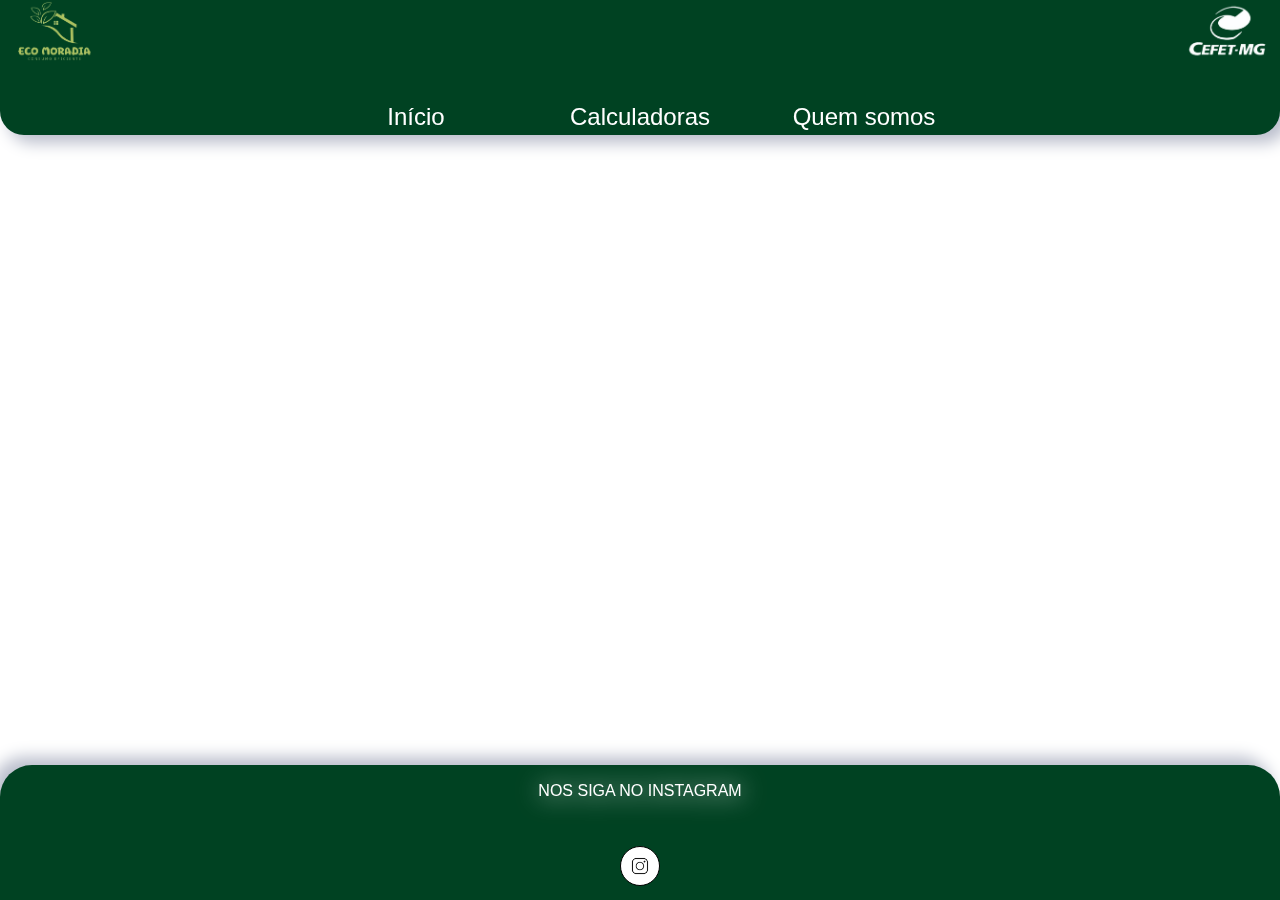
==== agua.html @ ac03b43c "Colocando o site do TS" ====
<!DOCTYPE html>
<html lang="pt-br">
<head>
    <meta charset="UTF-8">
    <meta name="viewport" content="width=device-width, initial-scale=1.0">
    <title>Consumo de água</title>
    <meta name="theme-color" content="#004222">
    <link type="text/css" rel="stylesheet" href="bootstrap/css/bootstrap.css">
    <link rel="stylesheet" href="agua/agua.css">
    <link rel="shortcut icon" href="imagens/logo_eco.png" type="image/png">
</head>
<body>
    <div id="conteiner">
        <div id="cabecalho">
            <div id="superior">
                <div class="logos"><a href="index.html"><img src="imagens/logo_eco.png" alt="ECO"></a></div>
                <div class="logos"><a href="https://www.timoteo.cefetmg.br" target="_blank"><img src="imagens/logo_cefet.png" alt="CEFET"></a></div>
            </div>
            <div id="inferior">
                <div class="links"><a href="index.html"><button><span>Início</span></button></a></div>
                <div class="links"><a href="calculadoras.html"><button><span>Calculadoras</span></button></a></div>
                <div class="links"><a href="participantes.html"><button><span>Quem somos</span></button></a></div>
            </div>
        </div>
        <div id="corpo"></div>
        <div id="rodape">
            <div id="titulo">
                <p>NOS SIGA NO INSTAGRAM</p>
            </div> 
            <div id="redessociais">
                <div id="instagram">
                    <a href="#" target="_blank"><img src="imagens/instagram.png" alt="IG"></a>
                </div>
            </div>
        </div>
    </div>
    <script type="text/javascript" src="bootstrap/js/jquery.js"></script>
    <script type="text/javascript" src="bootstrap/js/bootstrap.js"></script>
    <script type="text/javascript" src="agua/agua.js"></script>
</body>
</html>
---- agua/agua.css ----
*{
    margin: 0px;
    padding: 0px;
    font-family: Arial, Helvetica, sans-serif;
}

body{
    font-size: 20px;
}

#conteiner{
    grid-area: conteiner;
    display: grid;
    grid-template-areas:"cabecalho"
                        "corpo"
                        "rodape";
    grid-template-columns: 100%;
    grid-template-rows: 15vh 70vh 15vh;
}

#cabecalho{
    grid-area: cabecalho;
    display: flex;
    flex-direction: column;
    background-color: #004222;
    box-shadow: 0.5rem 0.5rem 1rem #babecc,
                -0.5rem -0.5rem 1rem #ffffff;
    border-radius: 0rem 0rem 1.5rem 1.5rem;
    position: fixed;
    top: 0;
    width: 100%;
    z-index: 100;
}

#superior{
    display: flex;
    height: 10vh;
    justify-content: space-between;
}

#inferior{
    display: flex;
    height: 5vh;
    justify-content: center;
    align-items: end;
}


.logos img{
    width: auto;
    height: 4rem;
}

#inferior button{
    border: none;
    background-color: #004222;
    color: #ffffff;
    width: 10rem;
    font-size: 1.5rem;
}

.links{
    padding-left: 2rem;
    padding-right: 2rem;
}

#inferior button:focus{
    outline: none;
    border-bottom: 0.15rem solid white;
}

#inferior span:hover{
    filter: drop-shadow(0.1rem 0.1rem 0.75rem white);
}

#rodape{
    display: flex;
    flex-direction: column;
    grid-area: rodape;
    background-color: #004222;
    box-shadow: -0.5rem -0.5rem 1rem #babecc,
                0.5rem 0.5rem 1rem #ffffff;
    border-radius: 2rem 2rem 0rem 0rem;
    justify-content: space-around;
}

#titulo{
    display: flex;
    color: white;
    justify-content: center;
    filter: drop-shadow(0.1rem 0.1rem 0.75rem white);
    font-size: 1rem;
    height: 30%;
}

#redessociais{
    display: flex;
    justify-content: center;
    justify-content: space-around;
    align-items: center;
}

#redessociais img{
    width: 2.5rem;
    border: 0.1rem solid black;
    padding: 0.5rem;
    border-radius: 5rem;
    background-color: white;
}

#redessociais #instagram img:hover{
    background: rgb(77,4,133);
    background: linear-gradient(336deg, rgba(77,4,133,1) 0%, rgba(209,0,0,1) 67%, rgba(252,176,69,1) 100%);
}
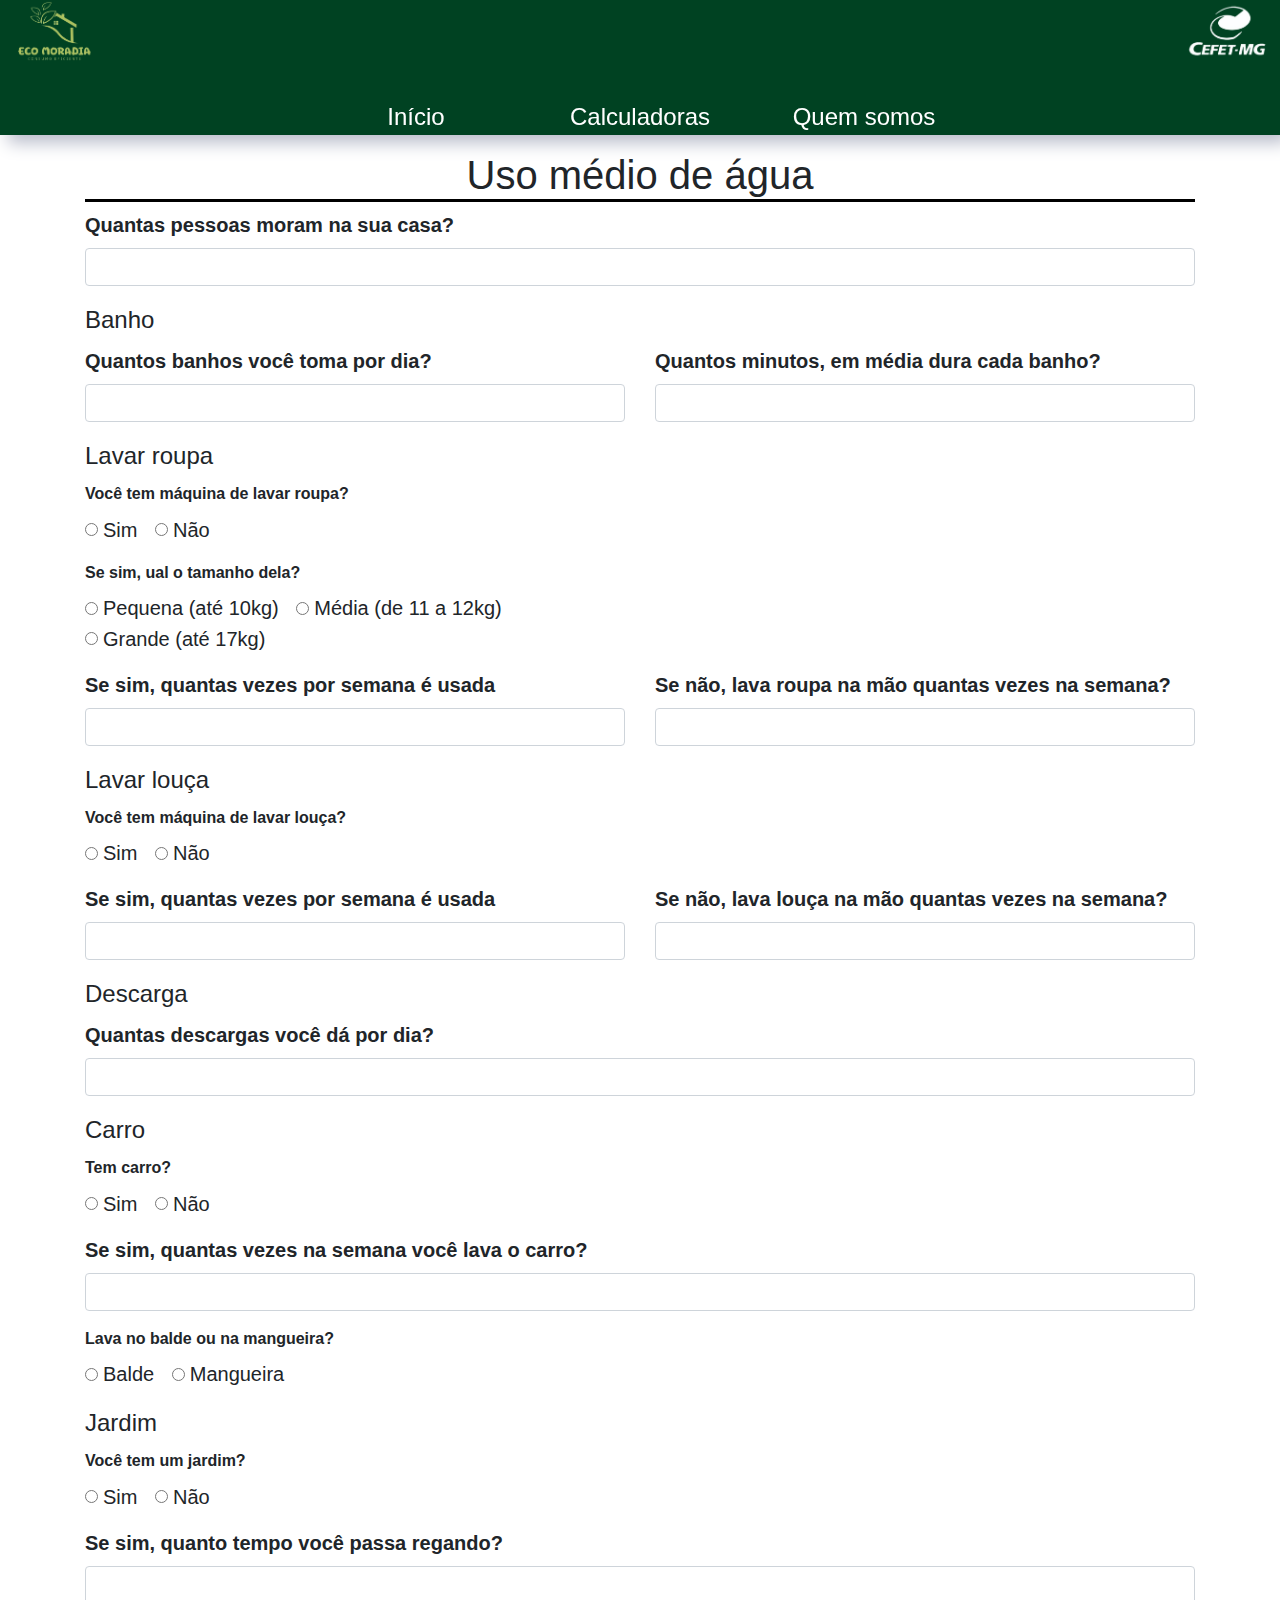
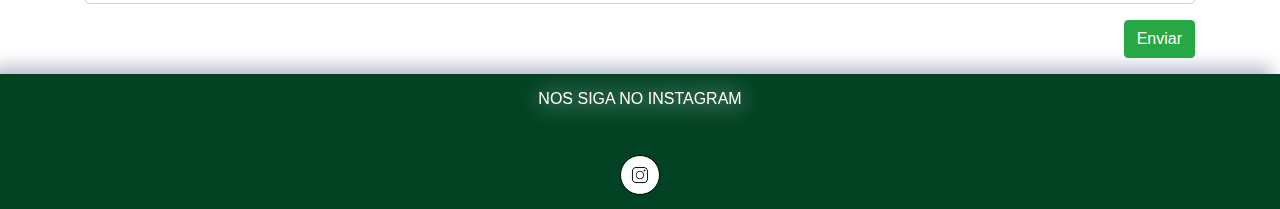
==== commit 6ed6ceb7: "Finalização do site" ====
--- a/agua.html
+++ b/agua.html
@@ -22,14 +22,184 @@
                 <div class="links"><a href="participantes.html"><button><span>Quem somos</span></button></a></div>
             </div>
         </div>
-        <div id="corpo"></div>
+        <div id="corpo">
+            <div class="container">
+                <div id="calc">
+                    <h1>Uso médio de água</h1>
+                </div>
+                <form action="#" method="post">
+                    <div class="row form-group">
+                        <div class="col-md-12">
+                            <label for="ndepessoas"><b>Quantas pessoas moram na sua casa?</b></label>
+                            <input type="number" name="ndepessoas" class="form-control" id="ndepessoas" required>
+                        </div>
+                    </div>
+                    <fieldset>
+                        <legend>Banho</legend>
+                        <div class="row form-group">
+                            <div class="col-md-6">
+                                <label for="quanbanhos"><b>Quantos banhos você toma por dia?</b></label>
+                                <input type="number" name="quanbanhos" class="form-control" id="quanbanhos" required>
+                            </div>
+                            <div class="col-md-6">
+                                <label for="duracaobanho"><b>Quantos minutos, em média dura cada banho?</b></label>
+                                <input type="number" name="duracaobanho" class="form-control" id="duracaobanho" required>
+                            </div>
+                        </div>
+                    </fieldset>
+                    <fieldset>
+                        <legend>Lavar roupa</legend>
+                        <legend class="menor">Você tem máquina de lavar roupa?</legend>
+                        <div class="row form-group">
+                            <div class="col-md-6">
+                                <div class="form-check form-check-inline">
+                                    <input type="radio" id="maqsim" name="maquina" class="form-check-input" value="1">
+                                    <label for="maqsim" class="form-check-label">Sim</label>
+                                </div>
+                                <div class="form-check form-check-inline">
+                                    <input type="radio" id="maqnao" name="maquina" class="form-check-input" value="2">
+                                    <label for="maqnao" class="form-check-label">Não</label>
+                                </div>
+                            </div>
+                        </div>
+                        <legend class="menor">Se sim, ual o tamanho dela?</legend>
+                        <div class="row form-group">
+                            <div class="col-md-6">
+                                <div class="form-check form-check-inline">
+                                    <input type="radio" id="pequena" name="tamanhomaq" class="form-check-input" value="1">
+                                    <label for="pequena" class="form-check-label">Pequena (até 10kg)</label>
+                                </div>
+                                <div class="form-check form-check-inline">
+                                    <input type="radio" id="media" name="tamanhomaq" class="form-check-input" value="2">
+                                    <label for="media" class="form-check-label">Média (de 11 a 12kg)</label>
+                                </div>
+                                <div class="form-check form-check-inline">
+                                    <input type="radio" id="grande" name="tamanhomaq" class="form-check-input" value="2">
+                                    <label for="grande" class="form-check-label">Grande (até 17kg)</label>
+                                </div>
+                            </div>
+                        </div>
+                        <div class="row form-group">
+                            <div class="col-md-6">
+                                <label for="quanmaquina"><b>Se sim, quantas vezes por semana é usada</b></label>
+                                <input type="number" name="quanbanhos" class="form-control" id="quanbanhos">
+                            </div>
+                            <div class="col-md-6">
+                                <label for="roupamão"><b>Se não, lava roupa na mão quantas vezes na semana?</b></label>
+                                <input type="number" name="roupamão" class="form-control" id="roupamão">
+                            </div>
+                        </div>
+                    </fieldset>
+                    <fieldset>
+                        <legend>Lavar louça</legend>
+                        <legend class="menor">Você tem máquina de lavar louça?</legend>
+                        <div class="row form-group">
+                            <div class="col-md-6">
+                                <div class="form-check form-check-inline">
+                                    <input type="radio" id="lousim" name="maquinadel" class="form-check-input" value="1">
+                                    <label for="lousim" class="form-check-label">Sim</label>
+                                </div>
+                                <div class="form-check form-check-inline">
+                                    <input type="radio" id="lounao" name="maquinadel" class="form-check-input" value="2">
+                                    <label for="lounao" class="form-check-label">Não</label>
+                                </div>
+                            </div>
+                        </div>
+                        <div class="row form-group">
+                            <div class="col-md-6">
+                                <label for="quanlouca"><b>Se sim, quantas vezes por semana é usada</b></label>
+                                <input type="number" name="quanlouca" class="form-control" id="quanlouca">
+                            </div>
+                            <div class="col-md-6">
+                                <label for="loucaamão"><b>Se não, lava louça na mão quantas vezes na semana?</b></label>
+                                <input type="number" name="loucaamão" class="form-control" id="loucaamão">
+                            </div>
+                        </div>
+                    </fieldset>
+                    <fieldset>
+                        <legend>Descarga</legend>
+                        <div class="row form-group">
+                            <div class="col-md-12">
+                                <label for="descargas"><b>Quantas descargas você dá por dia?</b></label>
+                                <input type="number" name="descargas" class="form-control" id="descargas" required>
+                            </div>
+                        </div>
+                    </fieldset>
+                    <fieldset>
+                        <legend>Carro</legend>
+                        <legend class="menor">Tem carro?</legend>
+                        <div class="row form-group">
+                            <div class="col-md-6">
+                                <div class="form-check form-check-inline">
+                                    <input type="radio" id="temcarrosim" name="temcarro" class="form-check-input" value="1">
+                                    <label for="temcarrosim" class="form-check-label">Sim</label>
+                                </div>
+                                <div class="form-check form-check-inline">
+                                    <input type="radio" id="temcarronao" name="temcarro" class="form-check-input" value="2">
+                                    <label for="temcarronao" class="form-check-label">Não</label>
+                                </div>
+                            </div>
+                        </div>
+                    </fieldset>
+                        <div class="row form-group">
+                            <div class="col-md-12">
+                                <label for="carro"><b>Se sim, quantas vezes na semana você lava o carro?</b></label>
+                                <input type="number" name="carro" class="form-control" id="carro" required>
+                            </div>
+                        </div>
+                        <legend class="menor">Lava no balde ou na mangueira?</legend>
+                        <div class="row form-group">
+                            <div class="col-md-6">
+                                <div class="form-check form-check-inline">
+                                    <input type="radio" id="balde" name="lavacarro" class="form-check-input" value="Balde">
+                                    <label for="balde" class="form-check-label">Balde</label>
+                                </div>
+                                <div class="form-check form-check-inline">
+                                    <input type="radio" id="mangueira" name="lavacarro" class="form-check-input" value="Mangueira">
+                                    <label for="mangueira" class="form-check-label">Mangueira</label>
+                                </div>
+                            </div>
+                        </div>
+                    </fieldset>
+                    <fieldset>
+                        <legend>Jardim</legend>
+                        <legend class="menor">Você tem um jardim?</legend>
+                        <div class="row form-group">
+                            <div class="col-md-6">
+                                <div class="form-check form-check-inline">
+                                    <input type="radio" id="jarsim" name="jardim" class="form-check-input" value="1">
+                                    <label for="jarsim" class="form-check-label">Sim</label>
+                                </div>
+                                <div class="form-check form-check-inline">
+                                    <input type="radio" id="jarnao" name="jardim" class="form-check-input" value="2">
+                                    <label for="jarnao" class="form-check-label">Não</label>
+                                </div>
+                            </div>
+                        </div>
+                        <div class="row form-group">
+                            <div class="col-md-12">
+                                <label for="regar"><b>Se sim, quanto tempo você passa regando?</b></label>
+                                <input type="number" name="regar" class="form-control" id="regar">
+                            </div>
+                        </div>
+                    </fieldset>
+                    <div class="row form-group">
+                        <div class="col-md-12">
+                            <div class="float-right">
+                                <button type="button" class="btn btn-success">Enviar</button>
+                            </div>
+                        </div>
+                    </div>
+                </form>
+            </div> 
+        </div>
         <div id="rodape">
             <div id="titulo">
                 <p>NOS SIGA NO INSTAGRAM</p>
             </div> 
             <div id="redessociais">
                 <div id="instagram">
-                    <a href="#" target="_blank"><img src="imagens/instagram.png" alt="IG"></a>
+                    <a href="https://www.instagram.com/eco_moradia/?utm_source=ig_web_button_share_sheet" target="_blank"><img src="imagens/instagram.png" alt="IG"></a>
                 </div>
             </div>
         </div>
--- a/agua/agua.css
+++ b/agua/agua.css
@@ -15,7 +15,7 @@
                         "corpo"
                         "rodape";
     grid-template-columns: 100%;
-    grid-template-rows: 15vh 70vh 15vh;
+    grid-template-rows: 15vh auto 15vh;
 }
 
 #cabecalho{
@@ -25,7 +25,6 @@
     background-color: #004222;
     box-shadow: 0.5rem 0.5rem 1rem #babecc,
                 -0.5rem -0.5rem 1rem #ffffff;
-    border-radius: 0rem 0rem 1.5rem 1.5rem;
     position: fixed;
     top: 0;
     width: 100%;
@@ -36,6 +35,7 @@
     display: flex;
     height: 10vh;
     justify-content: space-between;
+    align-items: start;
 }
 
 #inferior{
@@ -73,6 +73,22 @@
     filter: drop-shadow(0.1rem 0.1rem 0.75rem white);
 }
 
+#corpo{
+    grid-area: corpo;
+    display: flex;
+}
+
+#calc h1{
+    border-bottom: 0.2rem black solid;
+    text-align: center;
+    padding-top: 1rem;
+}
+
+.menor{
+    font-size: 1rem;
+    font-weight: bold;
+}
+
 #rodape{
     display: flex;
     flex-direction: column;
@@ -80,7 +96,6 @@
     background-color: #004222;
     box-shadow: -0.5rem -0.5rem 1rem #babecc,
                 0.5rem 0.5rem 1rem #ffffff;
-    border-radius: 2rem 2rem 0rem 0rem;
     justify-content: space-around;
 }
 
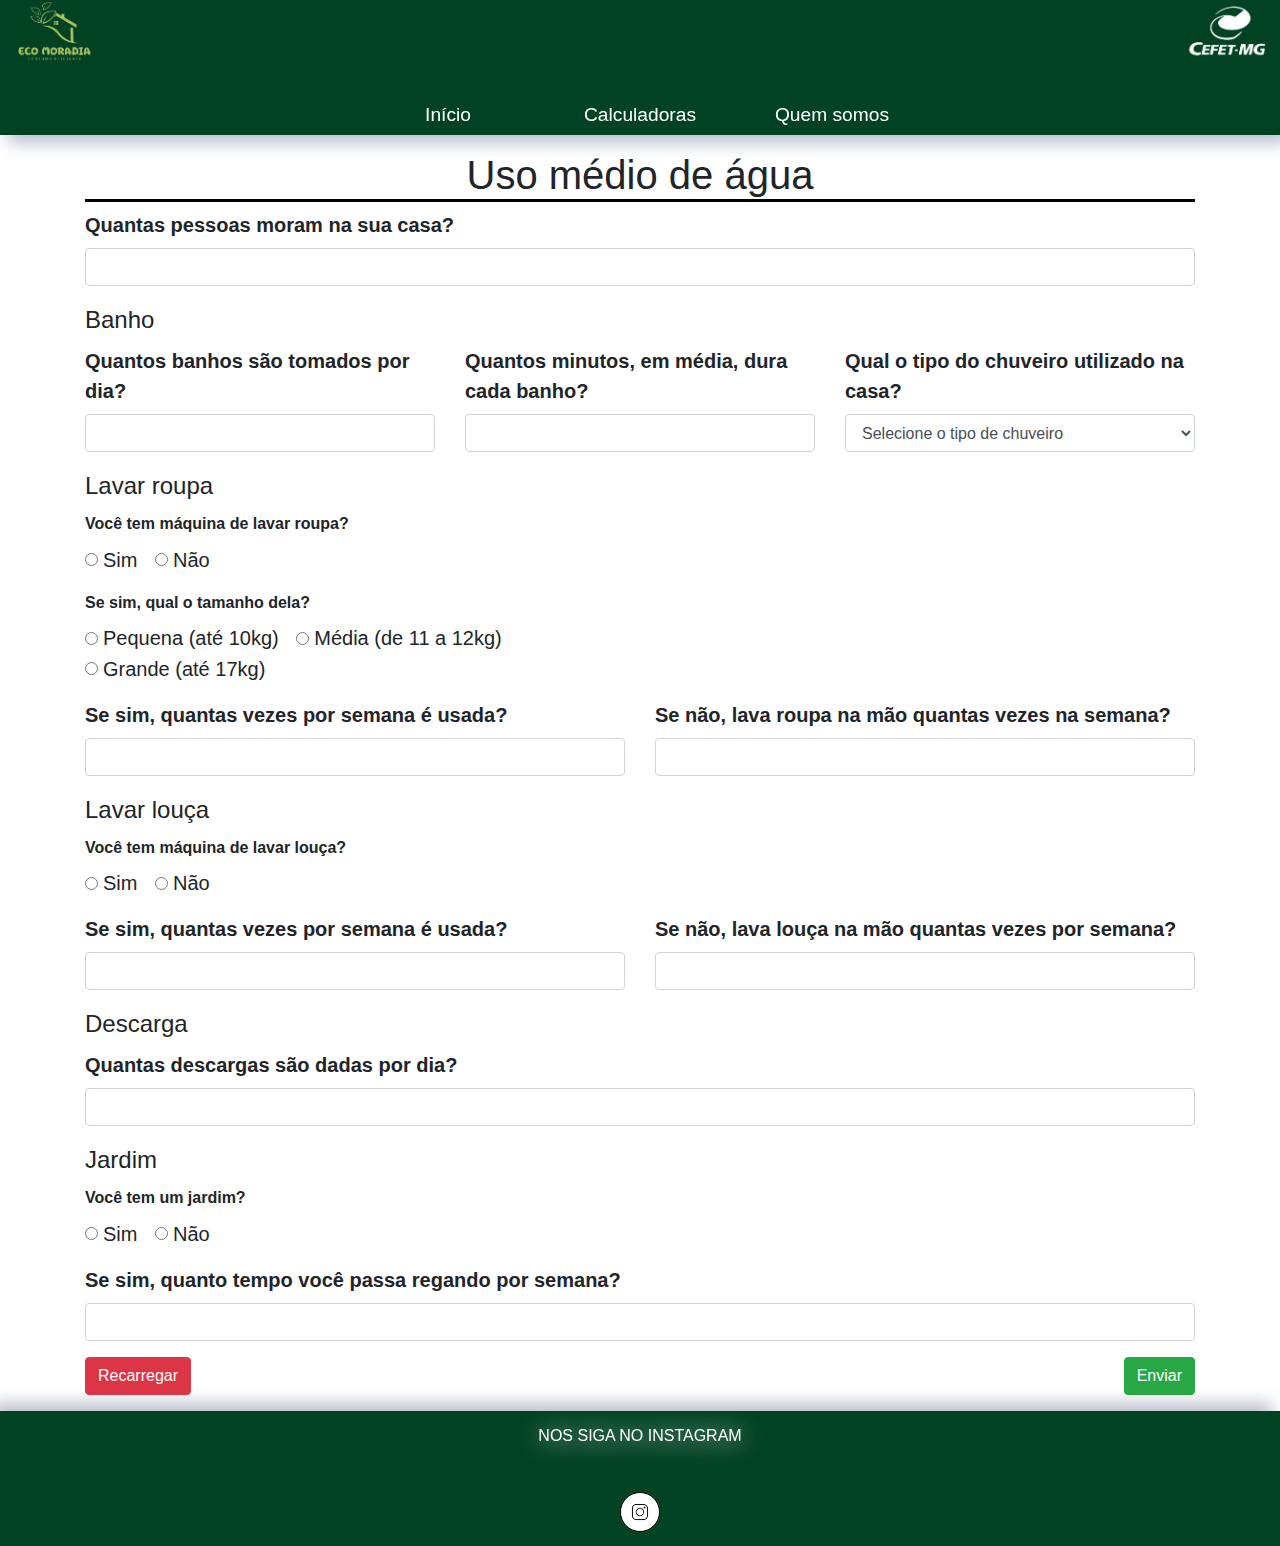
==== commit 1150ecb6: "O fim de tudo..." ====
--- a/agua.html
+++ b/agua.html
@@ -1,5 +1,6 @@
 <!DOCTYPE html>
 <html lang="pt-br">
+
 <head>
     <meta charset="UTF-8">
     <meta name="viewport" content="width=device-width, initial-scale=1.0">
@@ -9,12 +10,14 @@
     <link rel="stylesheet" href="agua/agua.css">
     <link rel="shortcut icon" href="imagens/logo_eco.png" type="image/png">
 </head>
+
 <body>
     <div id="conteiner">
         <div id="cabecalho">
             <div id="superior">
                 <div class="logos"><a href="index.html"><img src="imagens/logo_eco.png" alt="ECO"></a></div>
-                <div class="logos"><a href="https://www.timoteo.cefetmg.br" target="_blank"><img src="imagens/logo_cefet.png" alt="CEFET"></a></div>
+                <div class="logos"><a href="https://www.timoteo.cefetmg.br" target="_blank"><img
+                            src="imagens/logo_cefet.png" alt="CEFET"></a></div>
             </div>
             <div id="inferior">
                 <div class="links"><a href="index.html"><button><span>Início</span></button></a></div>
@@ -27,7 +30,7 @@
                 <div id="calc">
                     <h1>Uso médio de água</h1>
                 </div>
-                <form action="#" method="post">
+                <form action="#" method="post" id="formulario">
                     <div class="row form-group">
                         <div class="col-md-12">
                             <label for="ndepessoas"><b>Quantas pessoas moram na sua casa?</b></label>
@@ -37,13 +40,22 @@
                     <fieldset>
                         <legend>Banho</legend>
                         <div class="row form-group">
-                            <div class="col-md-6">
-                                <label for="quanbanhos"><b>Quantos banhos você toma por dia?</b></label>
-                                <input type="number" name="quanbanhos" class="form-control" id="quanbanhos" required>
-                            </div>
-                            <div class="col-md-6">
-                                <label for="duracaobanho"><b>Quantos minutos, em média dura cada banho?</b></label>
-                                <input type="number" name="duracaobanho" class="form-control" id="duracaobanho" required>
+                            <div class="col-md-4">
+                                <label for="quanbanhos"><b>Quantos banhos são tomados por dia?</b></label>
+                                <input type="number" name="quantbanhos" class="form-control" id="quantbanhos" required>
+                            </div>
+                            <div class="col-md-4">
+                                <label for="duracaobanho"><b>Quantos minutos, em média, dura cada banho?</b></label>
+                                <input type="number" name="duracaobanho" class="form-control" id="duracaobanho"
+                                    required>
+                            </div>
+                            <div class="col-md-4">
+                                <label for="tipochuveiro"><b>Qual o tipo do chuveiro utilizado na casa?</b></label>
+                                <select name="tipochuveiro" id="tipochuveiro" class="form-control" required>
+                                    <option value="" selected hidden>Selecione o tipo de chuveiro</option>
+                                    <option value="eletrico">Elétrico</option>
+                                    <option value="gas">A gás/solar</option>
+                                </select>
                             </div>
                         </div>
                     </fieldset>
@@ -62,11 +74,12 @@
                                 </div>
                             </div>
                         </div>
-                        <legend class="menor">Se sim, ual o tamanho dela?</legend>
-                        <div class="row form-group">
-                            <div class="col-md-6">
-                                <div class="form-check form-check-inline">
-                                    <input type="radio" id="pequena" name="tamanhomaq" class="form-check-input" value="1">
+                        <legend class="menor">Se sim, qual o tamanho dela?</legend>
+                        <div class="row form-group">
+                            <div class="col-md-6">
+                                <div class="form-check form-check-inline">
+                                    <input type="radio" id="pequena" name="tamanhomaq" class="form-check-input"
+                                        value="1">
                                     <label for="pequena" class="form-check-label">Pequena (até 10kg)</label>
                                 </div>
                                 <div class="form-check form-check-inline">
@@ -74,15 +87,16 @@
                                     <label for="media" class="form-check-label">Média (de 11 a 12kg)</label>
                                 </div>
                                 <div class="form-check form-check-inline">
-                                    <input type="radio" id="grande" name="tamanhomaq" class="form-check-input" value="2">
+                                    <input type="radio" id="grande" name="tamanhomaq" class="form-check-input"
+                                        value="3">
                                     <label for="grande" class="form-check-label">Grande (até 17kg)</label>
                                 </div>
                             </div>
                         </div>
                         <div class="row form-group">
                             <div class="col-md-6">
-                                <label for="quanmaquina"><b>Se sim, quantas vezes por semana é usada</b></label>
-                                <input type="number" name="quanbanhos" class="form-control" id="quanbanhos">
+                                <label for="quanmaquina"><b>Se sim, quantas vezes por semana é usada?</b></label>
+                                <input type="number" name="quanmaquina" class="form-control" id="quanmaquina">
                             </div>
                             <div class="col-md-6">
                                 <label for="roupamão"><b>Se não, lava roupa na mão quantas vezes na semana?</b></label>
@@ -96,22 +110,25 @@
                         <div class="row form-group">
                             <div class="col-md-6">
                                 <div class="form-check form-check-inline">
-                                    <input type="radio" id="lousim" name="maquinadel" class="form-check-input" value="1">
+                                    <input type="radio" id="lousim" name="maquinadel" class="form-check-input"
+                                        value="1">
                                     <label for="lousim" class="form-check-label">Sim</label>
                                 </div>
                                 <div class="form-check form-check-inline">
-                                    <input type="radio" id="lounao" name="maquinadel" class="form-check-input" value="2">
+                                    <input type="radio" id="lounao" name="maquinadel" class="form-check-input"
+                                        value="2">
                                     <label for="lounao" class="form-check-label">Não</label>
                                 </div>
                             </div>
                         </div>
                         <div class="row form-group">
                             <div class="col-md-6">
-                                <label for="quanlouca"><b>Se sim, quantas vezes por semana é usada</b></label>
+                                <label for="quanlouca"><b>Se sim, quantas vezes por semana é usada?</b></label>
                                 <input type="number" name="quanlouca" class="form-control" id="quanlouca">
                             </div>
                             <div class="col-md-6">
-                                <label for="loucaamão"><b>Se não, lava louça na mão quantas vezes na semana?</b></label>
+                                <label for="loucaamão"><b>Se não, lava louça na mão quantas vezes por
+                                        semana?</b></label>
                                 <input type="number" name="loucaamão" class="form-control" id="loucaamão">
                             </div>
                         </div>
@@ -120,44 +137,8 @@
                         <legend>Descarga</legend>
                         <div class="row form-group">
                             <div class="col-md-12">
-                                <label for="descargas"><b>Quantas descargas você dá por dia?</b></label>
+                                <label for="descargas"><b>Quantas descargas são dadas por dia?</b></label>
                                 <input type="number" name="descargas" class="form-control" id="descargas" required>
-                            </div>
-                        </div>
-                    </fieldset>
-                    <fieldset>
-                        <legend>Carro</legend>
-                        <legend class="menor">Tem carro?</legend>
-                        <div class="row form-group">
-                            <div class="col-md-6">
-                                <div class="form-check form-check-inline">
-                                    <input type="radio" id="temcarrosim" name="temcarro" class="form-check-input" value="1">
-                                    <label for="temcarrosim" class="form-check-label">Sim</label>
-                                </div>
-                                <div class="form-check form-check-inline">
-                                    <input type="radio" id="temcarronao" name="temcarro" class="form-check-input" value="2">
-                                    <label for="temcarronao" class="form-check-label">Não</label>
-                                </div>
-                            </div>
-                        </div>
-                    </fieldset>
-                        <div class="row form-group">
-                            <div class="col-md-12">
-                                <label for="carro"><b>Se sim, quantas vezes na semana você lava o carro?</b></label>
-                                <input type="number" name="carro" class="form-control" id="carro" required>
-                            </div>
-                        </div>
-                        <legend class="menor">Lava no balde ou na mangueira?</legend>
-                        <div class="row form-group">
-                            <div class="col-md-6">
-                                <div class="form-check form-check-inline">
-                                    <input type="radio" id="balde" name="lavacarro" class="form-check-input" value="Balde">
-                                    <label for="balde" class="form-check-label">Balde</label>
-                                </div>
-                                <div class="form-check form-check-inline">
-                                    <input type="radio" id="mangueira" name="lavacarro" class="form-check-input" value="Mangueira">
-                                    <label for="mangueira" class="form-check-label">Mangueira</label>
-                                </div>
                             </div>
                         </div>
                     </fieldset>
@@ -178,7 +159,7 @@
                         </div>
                         <div class="row form-group">
                             <div class="col-md-12">
-                                <label for="regar"><b>Se sim, quanto tempo você passa regando?</b></label>
+                                <label for="regar"><b>Se sim, quanto tempo você passa regando por semana?</b></label>
                                 <input type="number" name="regar" class="form-control" id="regar">
                             </div>
                         </div>
@@ -186,26 +167,52 @@
                     <div class="row form-group">
                         <div class="col-md-12">
                             <div class="float-right">
-                                <button type="button" class="btn btn-success">Enviar</button>
+                                <button type="button" class="btn btn-success" onclick="consumoagua()">Enviar</button>
+                            </div>
+                            <div class="float-left">
+                                <button type="button" class="btn btn-danger"
+                                    onclick=location.reload()>Recarregar</button>
                             </div>
                         </div>
                     </div>
                 </form>
-            </div> 
+                <div class="invisivel">
+                    <p> Utilizamos a média de consumo de água das situações anteriores para estimar o consumo em
+                        diferentes cenários. Em seguida, comparamos esses valores com as recomendações estabelecidas
+                        pela Organização das Nações Unidas(ONU).</p>
+
+                    <p>Aqui está o feedback sobre seus gastos em relação às recomendações:</p>
+                </div>
+                <ul>
+                    <li class="invisivel">Gasto com banhos: está na média recomendada pela ONU.</li>
+                    <li class="invisivel">Gasto lavando roupas: está na média recomendada pela ONU.</li>
+                    <li class="invisivel">Gasto lavando louça: está na média recomendada pela ONU.</li>
+                    <li class="invisivel">Gasto com descargas: está na média recomendada pela ONU.</li>
+                    <li class="invisivel">Gasto regando o jardim: está na média recomendada pela ONU.</li>
+                </ul>
+                <h5 class="invisivel">Siga nossas dicas para reduzir e/ou manter seu consumo de água dentro dos padrões
+                    sustentáveis.</h5>
+            </div>
         </div>
         <div id="rodape">
             <div id="titulo">
                 <p>NOS SIGA NO INSTAGRAM</p>
-            </div> 
+            </div>
             <div id="redessociais">
                 <div id="instagram">
-                    <a href="https://www.instagram.com/eco_moradia/?utm_source=ig_web_button_share_sheet" target="_blank"><img src="imagens/instagram.png" alt="IG"></a>
+                    <a href="https://www.instagram.com/eco_moradia/?utm_source=ig_web_button_share_sheet"
+                        target="_blank"><img src="imagens/instagram.png" alt="IG"></a>
                 </div>
             </div>
         </div>
     </div>
     <script type="text/javascript" src="bootstrap/js/jquery.js"></script>
     <script type="text/javascript" src="bootstrap/js/bootstrap.js"></script>
+    <script type="text/javascript" src="js/jquery.js"></script>
+    <script type="text/javascript" src="js/bootstrap.js"></script>
+    <script type="text/javascript" src="js/jquery.validate.js"></script>
+    <script type="text/javascript" src="js/jquery.mask.js"></script>
     <script type="text/javascript" src="agua/agua.js"></script>
 </body>
+
 </html>--- a/agua/agua.css
+++ b/agua/agua.css
@@ -51,22 +51,23 @@
     height: 4rem;
 }
 
-#inferior button{
+#inferior button {
     border: none;
     background-color: #004222;
     color: #ffffff;
     width: 10rem;
-    font-size: 1.5rem;
+    font-size: 1.2rem;
+    padding: 0.3rem 1rem;
 }
 
-.links{
-    padding-left: 2rem;
-    padding-right: 2rem;
+.links {
+    padding-left: 1rem;
+    padding-right: 1rem;
 }
 
-#inferior button:focus{
+#inferior button:focus {
     outline: none;
-    border-bottom: 0.15rem solid white;
+    border-bottom: 0.1rem solid white;
 }
 
 #inferior span:hover{
@@ -126,4 +127,66 @@
 #redessociais #instagram img:hover{
     background: rgb(77,4,133);
     background: linear-gradient(336deg, rgba(77,4,133,1) 0%, rgba(209,0,0,1) 67%, rgba(252,176,69,1) 100%);
+}
+
+.visivel{
+   color: rgb(255, 61, 61);
+}
+
+.invisivel{
+    display: none;
+}
+
+ul{
+    margin-left: 1em;
+}
+
+
+
+@media (max-width: 790px) {
+    #inferior {
+        flex-direction: row;
+        align-items: center;
+        padding-right: 8%;
+        height: 70px;
+    }
+
+    #inferior button {
+        width: 10rem; 
+        font-size: 1rem; 
+    }
+    #superior {
+        display: none;
+    }
+}
+
+@media (max-width: 545px) {
+    #superior {
+        display: none;
+    }
+    #inferior {
+        height: 70px;
+        justify-content: center;
+        padding-left: 8%;
+    }
+    #inferior button {
+        width: 5rem;
+        font-size: 0.9rem; 
+        padding: 0.2rem 0.5rem;
+    }
+    #calc h1{
+        border-bottom: 0.2rem black solid;
+        text-align: center;
+        padding-top: 1rem;
+        font-size: 25px;
+    }
+    
+    .menor{
+        font-size: 0.9rem;
+        font-weight: bold;
+    }
+    b{
+        font-size: 0.9rem;
+        font-weight: bold;
+    }
 }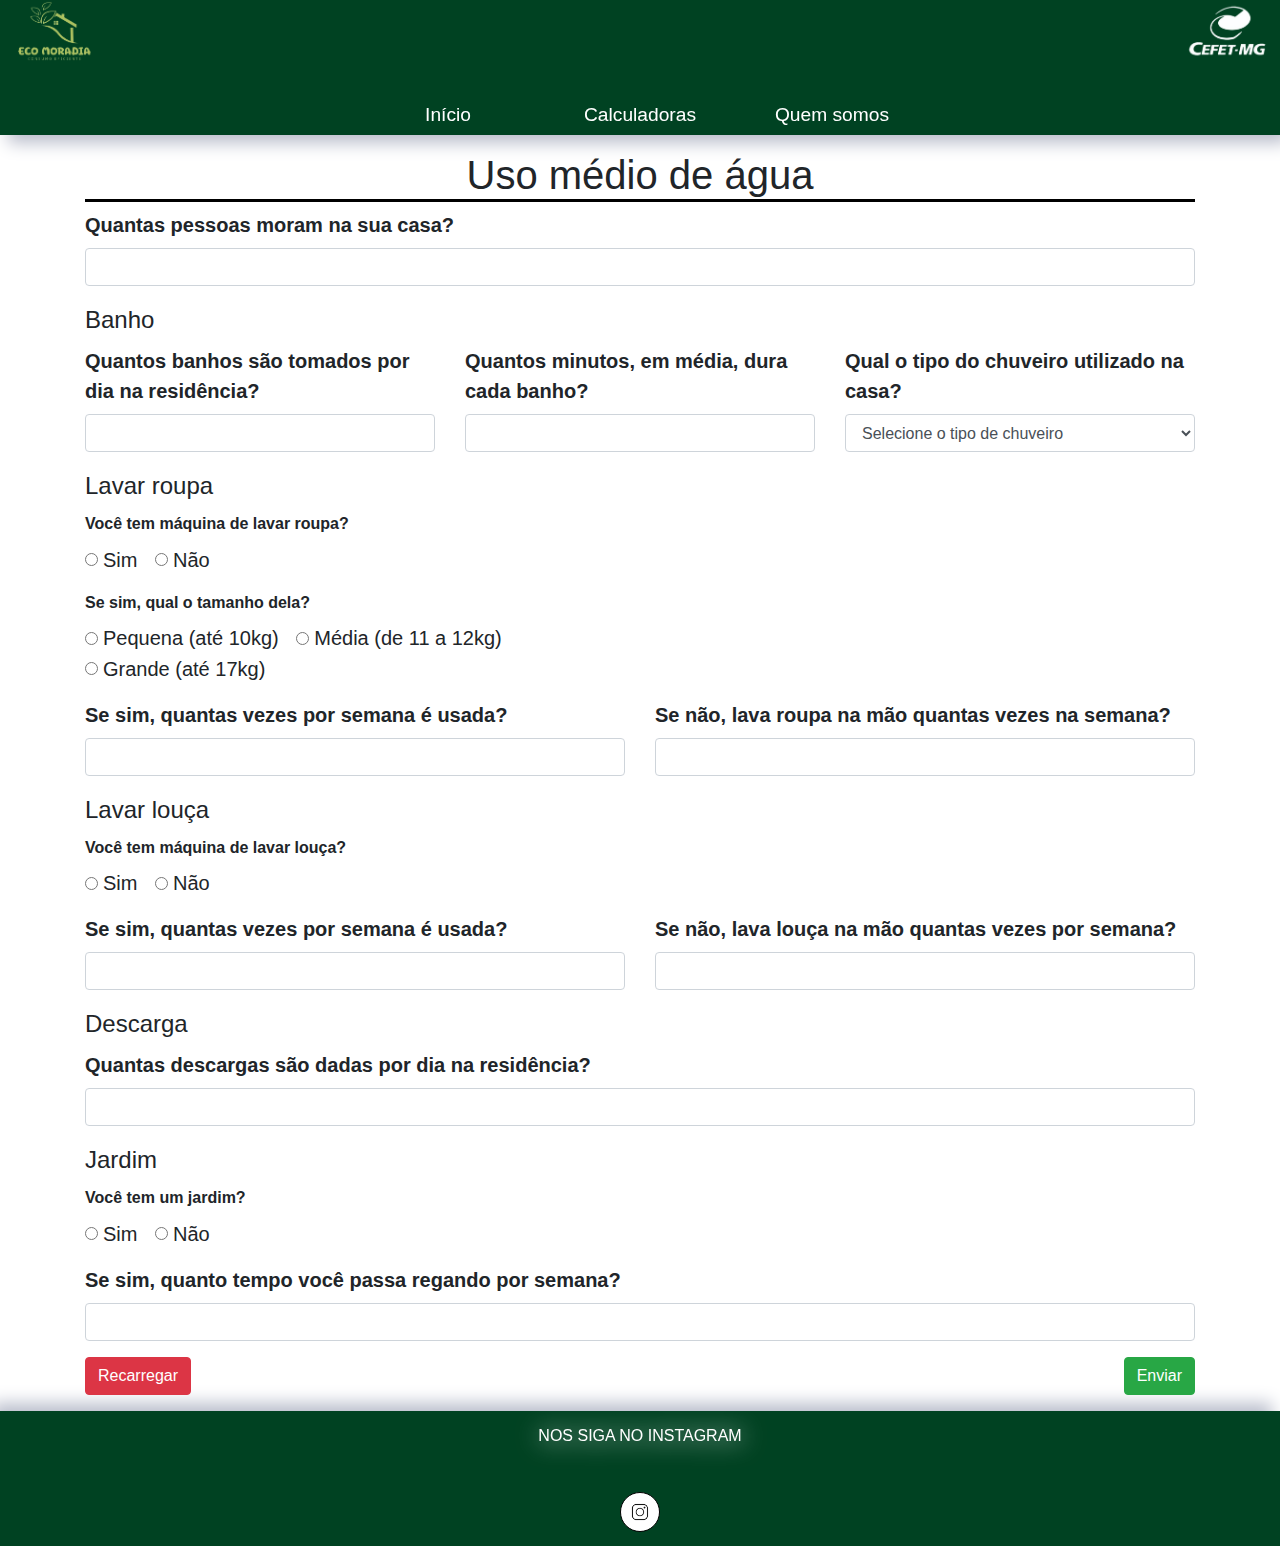
==== commit 888ae9e8: "16/01 - 21:10" ====
--- a/agua.html
+++ b/agua.html
@@ -41,7 +41,7 @@
                         <legend>Banho</legend>
                         <div class="row form-group">
                             <div class="col-md-4">
-                                <label for="quanbanhos"><b>Quantos banhos são tomados por dia?</b></label>
+                                <label for="quanbanhos"><b>Quantos banhos são tomados por dia na residência?</b></label>
                                 <input type="number" name="quantbanhos" class="form-control" id="quantbanhos" required>
                             </div>
                             <div class="col-md-4">
@@ -137,7 +137,7 @@
                         <legend>Descarga</legend>
                         <div class="row form-group">
                             <div class="col-md-12">
-                                <label for="descargas"><b>Quantas descargas são dadas por dia?</b></label>
+                                <label for="descargas"><b>Quantas descargas são dadas por dia na residência?</b></label>
                                 <input type="number" name="descargas" class="form-control" id="descargas" required>
                             </div>
                         </div>
@@ -184,11 +184,11 @@
                     <p>Aqui está o feedback sobre seus gastos em relação às recomendações:</p>
                 </div>
                 <ul>
-                    <li class="invisivel">Gasto com banhos: está na média recomendada pela ONU.</li>
-                    <li class="invisivel">Gasto lavando roupas: está na média recomendada pela ONU.</li>
-                    <li class="invisivel">Gasto lavando louça: está na média recomendada pela ONU.</li>
-                    <li class="invisivel">Gasto com descargas: está na média recomendada pela ONU.</li>
-                    <li class="invisivel">Gasto regando o jardim: está na média recomendada pela ONU.</li>
+                    <li class="invisivel">pela ONU.</li>
+                    <li class="invisivel">pela ONU.</li>
+                    <li class="invisivel">pela ONU.</li>
+                    <li class="invisivel">pela ONU.</li>
+                    <li class="invisivel">pela ONU.</li>
                 </ul>
                 <h5 class="invisivel">Siga nossas dicas para reduzir e/ou manter seu consumo de água dentro dos padrões
                     sustentáveis.</h5>
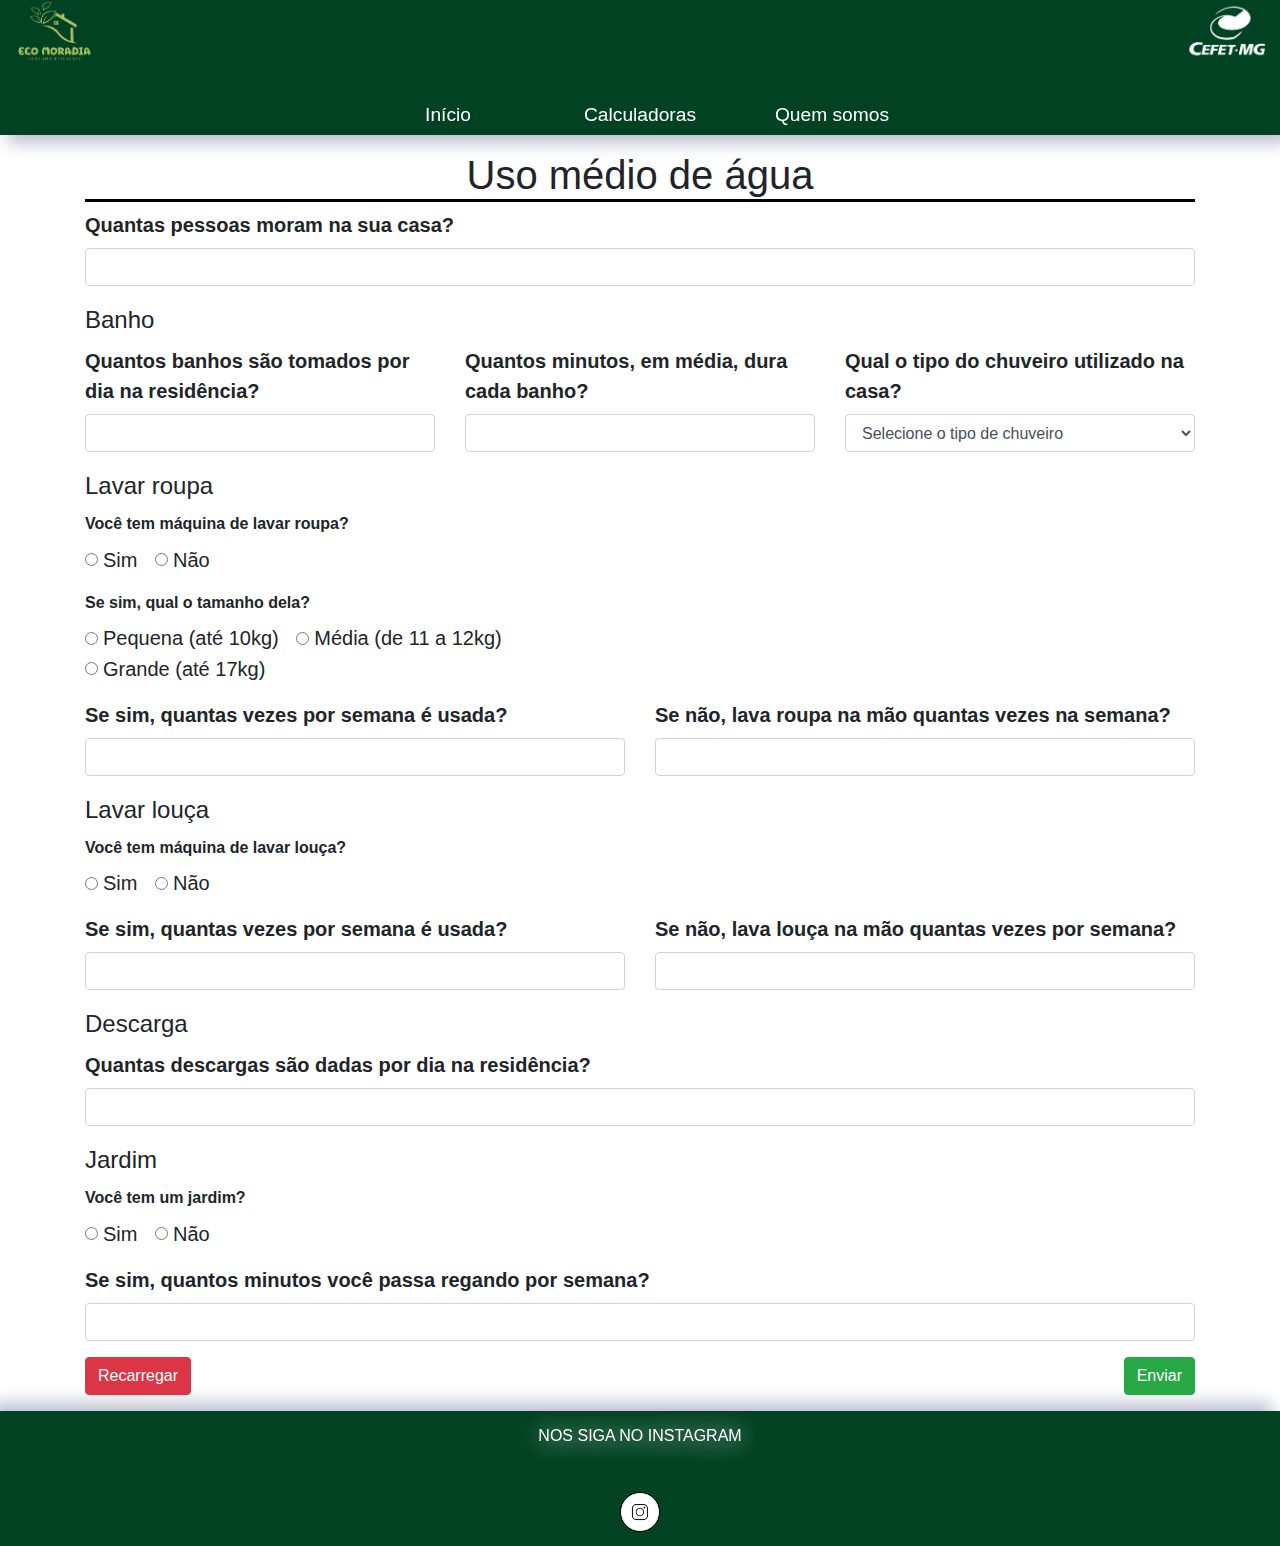
==== commit a81a5214: "17/01 - 14:15" ====
--- a/agua.html
+++ b/agua.html
@@ -159,7 +159,7 @@
                         </div>
                         <div class="row form-group">
                             <div class="col-md-12">
-                                <label for="regar"><b>Se sim, quanto tempo você passa regando por semana?</b></label>
+                                <label for="regar"><b>Se sim, quantos minutos você passa regando por semana?</b></label>
                                 <input type="number" name="regar" class="form-control" id="regar">
                             </div>
                         </div>
@@ -181,7 +181,7 @@
                         diferentes cenários. Em seguida, comparamos esses valores com as recomendações estabelecidas
                         pela Organização das Nações Unidas(ONU).</p>
 
-                    <p>Aqui está o feedback sobre seus gastos em relação às recomendações:</p>
+                    <p>Aqui está o feedback sobre seus gastos mensais em relação às recomendações:</p>
                 </div>
                 <ul>
                     <li class="invisivel">pela ONU.</li>
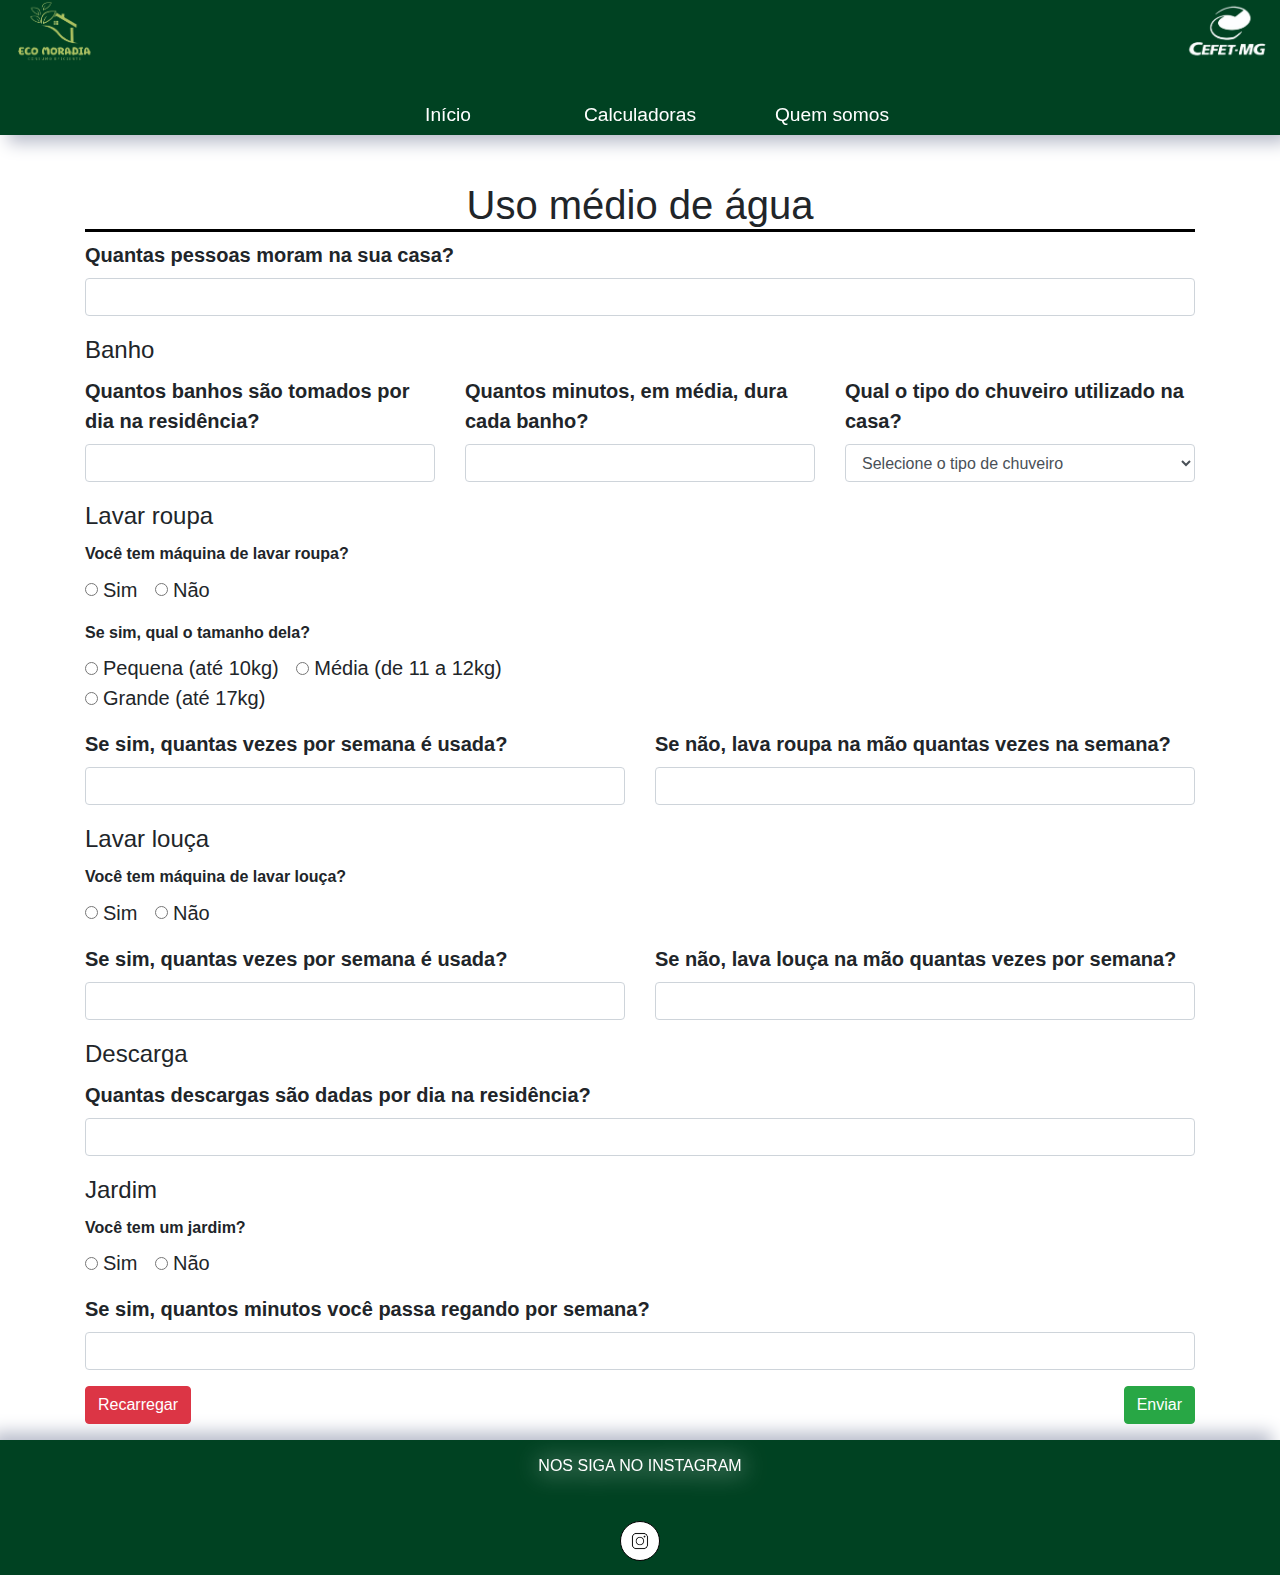
==== commit bab65eb2: "aaaa" ====
--- a/agua.html
+++ b/agua.html
@@ -1,4 +1,4 @@
-<!DOCTYPE html>
+p<!DOCTYPE html>
 <html lang="pt-br">
 
 <head>
@@ -178,7 +178,7 @@
                 </form>
                 <div class="invisivel">
                     <p> Utilizamos a média de consumo de água das situações anteriores para estimar o consumo em
-                        diferentes cenários. Em seguida, comparamos esses valores com as recomendações estabelecidas
+                        diferentes cenários. Em seguida, comparamos esses valores com as recomendações apontadas
                         pela Organização das Nações Unidas(ONU).</p>
 
                     <p>Aqui está o feedback sobre seus gastos mensais em relação às recomendações:</p>
